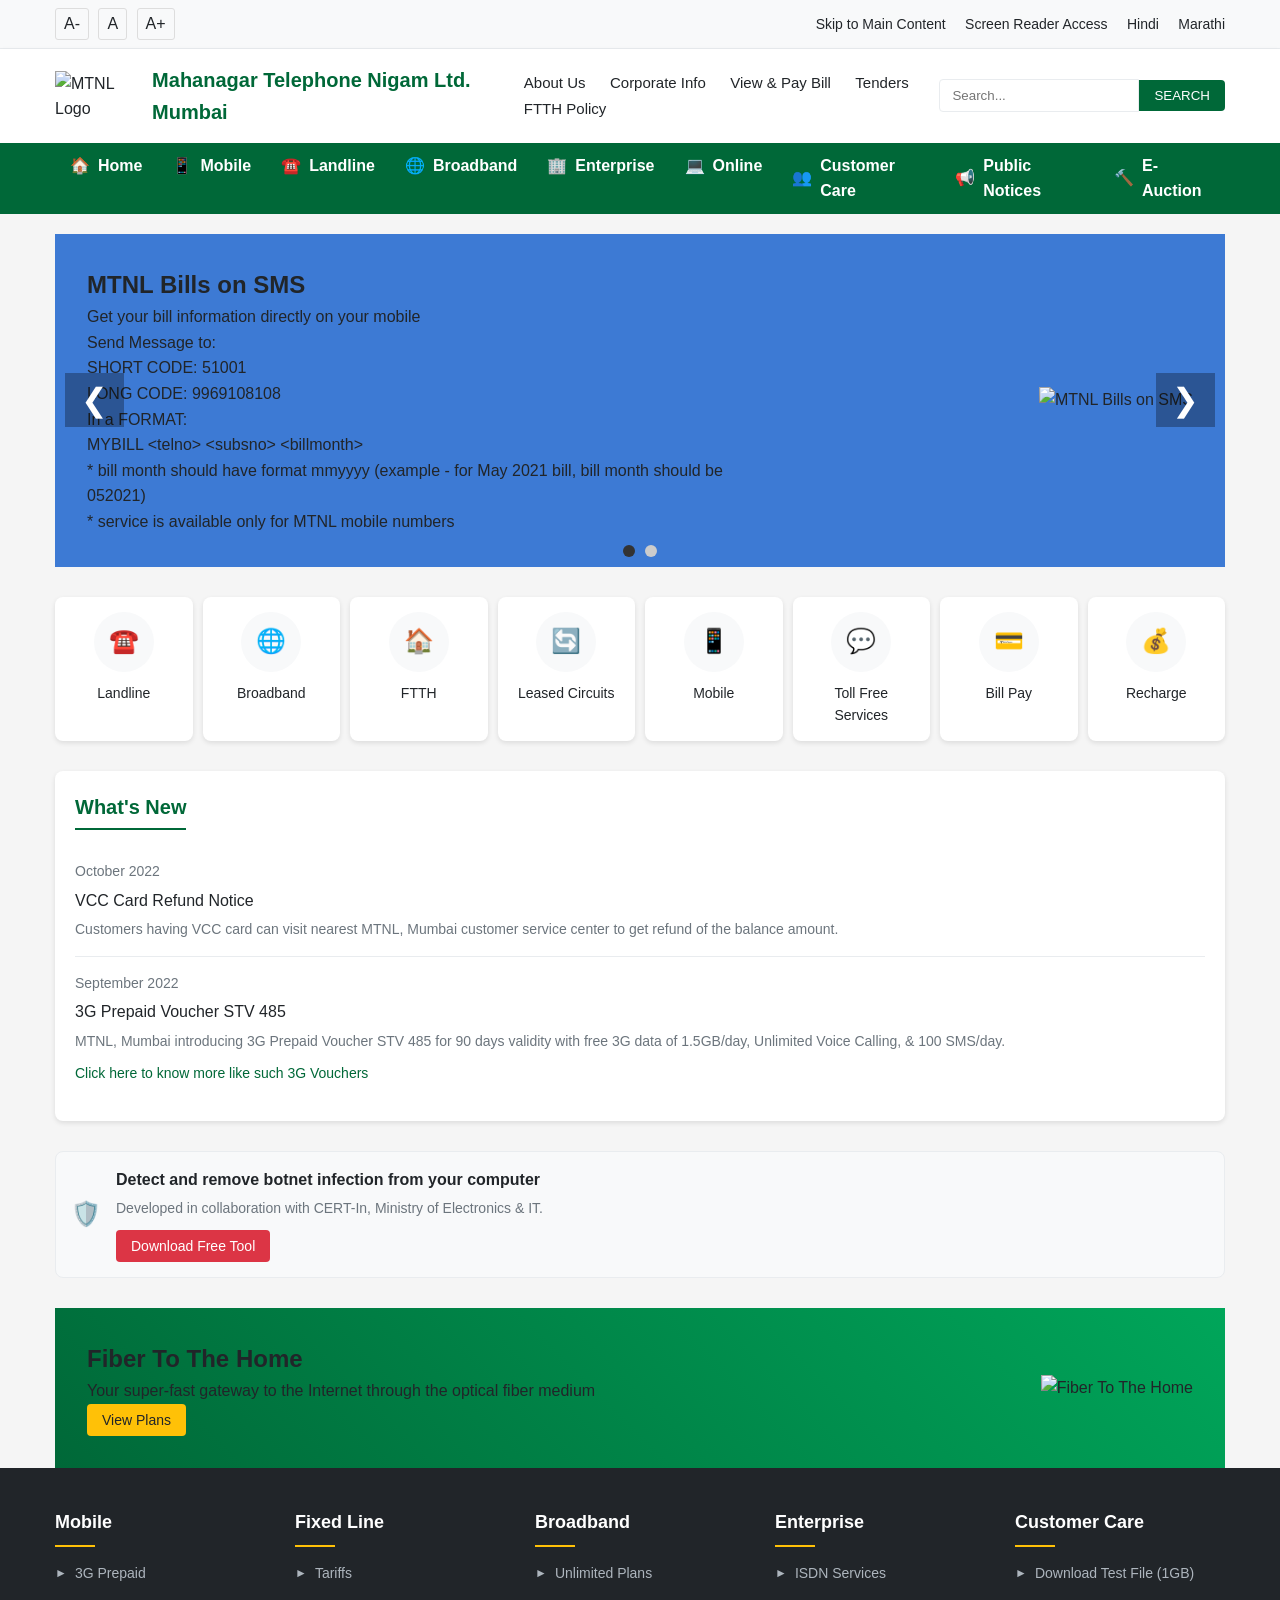
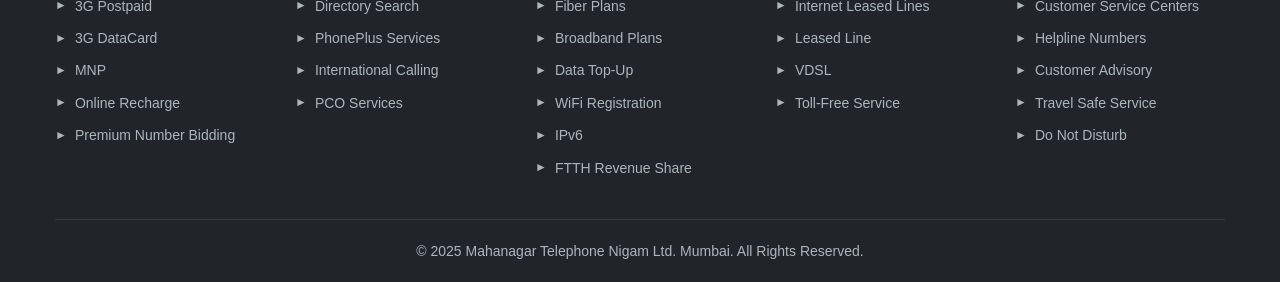
==== index.html @ 034a423b "first commit" ====
<!DOCTYPE html>
<html lang="en">
<head>
    <meta charset="UTF-8">
    <meta name="viewport" content="width=device-width, initial-scale=1.0">
    <title>MTNL - Mahanagar Telephone Nigam Ltd. Mumbai</title>
    <link rel="stylesheet" href="styles.css">
</head>
<body>
    <!-- Accessibility Options -->
    <div class="accessibility-bar">
        <div class="container d-flex justify-between align-center">
            <div class="font-size-controls">
                <a href="#" aria-label="Decrease font size">A-</a>
                <a href="#" aria-label="Default font size">A</a>
                <a href="#" aria-label="Increase font size">A+</a>
            </div>
            <div class="accessibility-options">
                <a href="#main-content">Skip to Main Content</a>
                <a href="#">Screen Reader Access</a>
                <a href="#">Hindi</a>
                <a href="#">Marathi</a>
            </div>
        </div>
    </div>
    
    <!-- Header -->
    <header class="header">
        <div class="container d-flex justify-between align-center">
            <div class="logo">
                <img src="/api/placeholder/50/50" alt="MTNL Logo">
                <h1>Mahanagar Telephone Nigam Ltd. Mumbai</h1>
            </div>
            
            <div class="d-flex align-center">
                <div class="header-links">
                    <a href="#">About Us</a>
                    <a href="#">Corporate Info</a>
                    <a href="#">View & Pay Bill</a>
                    <a href="#">Tenders</a>
                    <a href="#">FTTH Policy</a>
                </div>
                
                <form class="search-form">
                    <input type="text" placeholder="Search...">
                    <button type="submit">SEARCH</button>
                </form>
            </div>
        </div>
    </header>
    
<!-- Navigation -->
<nav class="main-nav">
    <div class="container">
        <ul class="nav-links">
            <!-- Home Link -->
            <li>
                <a href="#">
                    <span class="icon">🏠</span>
                    Home
                </a>
            </li>

            <!-- Mobile Dropdown -->
            <li class="dropdown">
                <a href="mobile.html">
                    <span class="icon">📱</span>
                    Mobile
                </a>
                <div class="dropdown-content">
                    <div class="dropdown-category">
                        <h4>Prepaid</h4>
                        <a href="#">Base Plans</a>
                        <a href="#">Popular Plans</a>
                        <a href="#">3G Data Plans</a>
                        <a href="#">Top-Up</a>
                        <a href="#">Selfcare</a>
                    </div>
                    <div class="dropdown-category">
                        <h4>Postpaid</h4>
                        <a href="#">Base Plans</a>
                        <a href="#">Data Plans</a>
                        <a href="#">Add-On Plans</a>
                    </div>
                    <div class="dropdown-category">
                        <h4>Other Services</h4>
                        <a href="#">GPRS</a>
                        <a href="#">Datacard</a>
                        <a href="#">MNP</a>
                        <a href="#">ISD Charges</a>
                        <a href="#">Beware of Fraudsters</a>
                    </div>
                </div>
            </li>

            <!-- Landline Dropdown -->
            <li class="dropdown">
                <a href="#">
                    <span class="icon">☎️</span>
                    Landline
                </a>
                <div class="dropdown-content">
                    <div class="dropdown-category">
                        <h4>Plans</h4>
                        <a href="#">Landline Plans</a>
                        <a href="#">Tariff</a>
                        <a href="#">Premium Number</a>
                        <a href="#">Special Discounts</a>
                    </div>
                    <div class="dropdown-category">
                        <h4>Services</h4>
                        <a href="#">ISDN</a>
                        <a href="#">PCO</a>
                        <a href="#">Missed Call Alert</a>
                    </div>
                </div>
            </li>

            <!-- Broadband Dropdown -->
            <li class="dropdown">
                <a href="#">
                    <span class="icon">🌐</span>
                    Broadband
                </a>
                <div class="dropdown-content">
                    <div class="dropdown-category">
                        <h4>Plans</h4>
                        <a href="#">Broadband / FTTH</a>
                        <a href="#">High-Speed Fiber</a>
                        <a href="#">Prepaid Broadband</a>
                    </div>
                    <div class="dropdown-category">
                        <h4>Services</h4>
                        <a href="#">Data Top-Up</a>
                        <a href="#">Static IP</a>
                        <a href="#">Cyber Security Alerts</a>
                    </div>
                    <div class="dropdown-category">
                        <h4>Support</h4>
                        <a href="#">FAQ</a>
                        <a href="#">Speed Test</a>
                        <a href="#">How to Book</a>
                    </div>
                </div>
            </li>

            <!-- Enterprise Dropdown -->
            <li class="dropdown">
                <a href="#">
                    <span class="icon">🏢</span>
                    Enterprise
                </a>
                <div class="dropdown-content">
                    <div class="dropdown-category">
                        <h4>Data Solutions</h4>
                        <a href="#">FTTH Revenue Sharing Policy</a>
                        <a href="#">Internet Leased Line</a>
                        <a href="#">Leased Circuits</a>
                        <a href="#">SIP Trunking Services</a>
                        <a href="#">ISDN (PRI / BRI) Services</a>
                        <a href="#">Data Center Services</a>
                        <a href="#">MSITS Data Center, Chennai</a>
                    </div>
                    <div class="dropdown-category">
                        <h4>Voice Solutions</h4>
                        <a href="#">Virtual Private Network</a>
                        <a href="#">Tele Voting</a>
                        <a href="#">Toll-Free Service</a>
                        <a href="#">Universal Access Number (UAN)</a>
                        <a href="#">Premium Rate Service</a>
                        <a href="#">Account Calling Card</a>
                        <a href="#">Walk-in for Empanelment</a>
                    </div>
                </div>
            </li>

            <!-- Online Dropdown -->
            <li class="dropdown">
                <a href="#">
                    <span class="icon">💻</span>
                    Online
                </a>
                <div class="dropdown-content">
                    <div class="dropdown-category">
                        <h4>Services</h4>
                        <a href="#">Bill Payment</a>
                        <a href="#">Group Bill Payment</a>
                        <a href="#">eNACH Registration</a>
                        <a href="#">Mobile Recharge</a>
                        <a href="#">Landline e-bills</a>
                        <a href="#">SMS Portal</a>
                    </div>
                    <div class="dropdown-category">
                        <h4>Booking</h4>
                        <a href="#">Landline</a>
                        <a href="#">Broadband</a>
                        <a href="#">Toll-Free</a>
                        <a href="#">Leased Line</a>
                        <a href="#">Landline Premium Number</a>
                    </div>
                    <div class="dropdown-category">
                        <h4>Downloads</h4>
                        <a href="#">Forms</a>
                        <a href="#">DSA Registration</a>
                    </div>
                </div>
            </li>

            <!-- Customer Care Dropdown -->
            <li class="dropdown">
                <a href="#">
                    <span class="icon">👥</span>
                    Customer Care
                </a>
                <div class="dropdown-content">
                    <div class="dropdown-category">
                        <h4>Support</h4>
                        <a href="#">Book Complaint</a>
                        <a href="#">Customer Care Center</a>
                        <a href="#">Contact Us</a>
                        <a href="#">Download Forms</a>
                    </div>
                    <div class="dropdown-category">
                        <h4>Coverage</h4>
                        <a href="#">2G Coverage Map</a>
                        <a href="#">3G Coverage Map</a>
                    </div>
                </div>
            </li>

            <!-- Public Notices Link -->
            <li>
                <a href="#">
                    <span class="icon">📢</span>
                    Public Notices
                </a>
            </li>

            <!-- E-Auction Link -->
            <li>
                <a href="#">
                    <span class="icon">🔨</span>
                    E-Auction
                </a>
            </li>
        </ul>
    </div>
</nav>



    
    <main id="main-content">
        <div class="container">
            <!-- Banner -->
            <!-- Banner -->
<div class="banner">
    <div class="banner-slider">
        <!-- Slide 1 -->
        <div class="banner-slide">
            <div class="banner-content">
                <div class="banner-text">
                    <h2>MTNL Bills on SMS</h2>
                    <p>Get your bill information directly on your mobile</p>
                    <div class="format">
                        <p>Send Message to:</p>
                        <p>SHORT CODE: 51001</p>
                        <p>LONG CODE: 9969108108</p>
                        <p>In a FORMAT:</p>
                        <p>MYBILL &lt;telno&gt; &lt;subsno&gt; &lt;billmonth&gt;</p>
                    </div>
                    <p>* bill month should have format mmyyyy (example - for May 2021 bill, bill month should be 052021)</p>
                    <p>* service is available only for MTNL mobile numbers</p>
                </div>
                <div class="banner-image">
                    <img src="/api/placeholder/300/200" alt="MTNL Bills on SMS">
                </div>
            </div>
        </div>

        <!-- Slide 2 (NEW) -->
        <div class="banner-slide">
            <div class="banner-content">
                <div class="banner-text">
                    <h2>Superfast FTTH Internet</h2>
                    <p>Enjoy blazing fast internet with MTNL's Fiber to the Home service</p>
                    <p>Plans starting from just ₹399/month</p>
                    <p>Experience speeds up to 300 Mbps</p>
                    <a href="#" class="btn">Check Plans</a>
                </div>
                <div class="banner-image">
                    <img src="/api/placeholder/300/200" alt="MTNL FTTH Ad">
                </div>
            </div>
        </div>
    </div>

    <!-- Navigation Arrows -->
    <button class="banner-arrow banner-prev">❮</button>
    <button class="banner-arrow banner-next">❯</button>

    <!-- Banner Dots -->
    <div class="banner-controls">
        <button class="active"></button>
        <button></button>
    </div>
</div>

            <!-- Service Icons -->
            <section class="service-icons">
                <div class="service-grid">
                    <div class="service-item">
                        <div class="service-icon">☎️</div>
                        <div class="service-name">Landline</div>
                    </div>
                    <div class="service-item">
                        <div class="service-icon">🌐</div>
                        <div class="service-name">Broadband</div>
                    </div>
                    <div class="service-item">
                        <div class="service-icon">🏠</div>
                        <div class="service-name">FTTH</div>
                    </div>
                    <div class="service-item">
                        <div class="service-icon">🔄</div>
                        <div class="service-name">Leased Circuits</div>
                    </div>
                    <div class="service-item">
                        <div class="service-icon">📱</div>
                        <div class="service-name">Mobile</div>
                    </div>
                    <div class="service-item">
                        <div class="service-icon">💬</div>
                        <div class="service-name">Toll Free Services</div>
                    </div>
                    <div class="service-item">
                        <div class="service-icon">💳</div>
                        <div class="service-name">Bill Pay</div>
                    </div>
                    <div class="service-item">
                        <div class="service-icon">💰</div>
                        <div class="service-name">Recharge</div>
                    </div>
                </div>
            </section>
            
            <!-- News & Updates -->
            <section class="news-section">
                <div class="section-header">
                    <h2>What's New</h2>
                </div>
                
                <div class="news-item">
                    <div class="news-date">October 2022</div>
                    <div class="news-title">VCC Card Refund Notice</div>
                    <div class="news-desc">Customers having VCC card can visit nearest MTNL, Mumbai customer service center to get refund of the balance amount.</div>
                </div>
                
                <div class="news-item">
                    <div class="news-date">September 2022</div>
                    <div class="news-title">3G Prepaid Voucher STV 485</div>
                    <div class="news-desc">MTNL, Mumbai introducing 3G Prepaid Voucher STV 485 for 90 days validity with free 3G data of 1.5GB/day, Unlimited Voice Calling, & 100 SMS/day.</div>
                    <a href="#" class="news-link">Click here to know more like such 3G Vouchers</a>
                </div>
            </section>
            
            <!-- Security Notice -->
            <div class="security-notice">
                <div class="security-icon">🛡️</div>
                <div class="security-content">
                    <h3>Detect and remove botnet infection from your computer</h3>
                    <p>Developed in collaboration with CERT-In, Ministry of Electronics & IT.</p>
                    <a href="#" class="security-download">Download Free Tool</a>
                </div>
            </div>
            
            <!-- Fiber To Home Ad -->
            <div class="banner">
                <div class="banner-slide" style="background: linear-gradient(45deg, #006838, #00a65a);">
                    <div class="banner-content">
                        <div class="banner-text">
                            <h2>Fiber To The Home</h2>
                            <p>Your super-fast gateway to the Internet through the optical fiber medium</p>
                            <a href="#" class="security-download" style="background-color: var(--accent); color: var(--dark);">View Plans</a>
                        </div>
                        <div class="banner-image">
                            <img src="/api/placeholder/400/200" alt="Fiber To The Home">
                        </div>
                    </div>
                </div>
            </div>
        </div>
    </main>
    
    <!-- Footer -->
    <footer class="footer">
        <div class="container">
            <div class="footer-grid">
                <div class="footer-section">
                    <h3>Mobile</h3>
                    <ul class="footer-links">
                        <li><a href="#"><span class="icon">►</span>3G Prepaid</a></li>
                        <li><a href="#"><span class="icon">►</span>3G Postpaid</a></li>
                        <li><a href="#"><span class="icon">►</span>3G DataCard</a></li>
                        <li><a href="#"><span class="icon">►</span>MNP</a></li>
                        <li><a href="#"><span class="icon">►</span>Online Recharge</a></li>
                        <li><a href="#"><span class="icon">►</span>Premium Number Bidding</a></li>
                    </ul>
                </div>
                
                <div class="footer-section">
                    <h3>Fixed Line</h3>
                    <ul class="footer-links">
                        <li><a href="#"><span class="icon">►</span>Tariffs</a></li>
                        <li><a href="#"><span class="icon">►</span>Directory Search</a></li>
                        <li><a href="#"><span class="icon">►</span>PhonePlus Services</a></li>
                        <li><a href="#"><span class="icon">►</span>International Calling</a></li>
                        <li><a href="#"><span class="icon">►</span>PCO Services</a></li>
                    </ul>
                </div>
                
                <div class="footer-section">
                    <h3>Broadband</h3>
                    <ul class="footer-links">
                        <li><a href="#"><span class="icon">►</span>Unlimited Plans</a></li>
                        <li><a href="#"><span class="icon">►</span>Fiber Plans</a></li>
                        <li><a href="#"><span class="icon">►</span>Broadband Plans</a></li>
                        <li><a href="#"><span class="icon">►</span>Data Top-Up</a></li>
                        <li><a href="#"><span class="icon">►</span>WiFi Registration</a></li>
                        <li><a href="#"><span class="icon">►</span>IPv6</a></li>
                        <li><a href="#"><span class="icon">►</span>FTTH Revenue Share</a></li>
                    </ul>
                </div>
                
                <div class="footer-section">
                    <h3>Enterprise</h3>
                    <ul class="footer-links">
                        <li><a href="#"><span class="icon">►</span>ISDN Services</a></li>
                        <li><a href="#"><span class="icon">►</span>Internet Leased Lines</a></li>
                        <li><a href="#"><span class="icon">►</span>Leased Line</a></li>
                        <li><a href="#"><span class="icon">►</span>VDSL</a></li>
                        <li><a href="#"><span class="icon">►</span>Toll-Free Service</a></li>
                    </ul>
                </div>
                
                <div class="footer-section">
                    <h3>Customer Care</h3>
                    <ul class="footer-links">
                        <li><a href="#"><span class="icon">►</span>Download Test File (1GB)</a></li>
                        <li><a href="#"><span class="icon">►</span>Customer Service Centers</a></li>
                        <li><a href="#"><span class="icon">►</span>Helpline Numbers</a></li>
                        <li><a href="#"><span class="icon">►</span>Customer Advisory</a></li>
                        <li><a href="#"><span class="icon">►</span>Travel Safe Service</a></li>
                        <li><a href="#"><span class="icon">►</span>Do Not Disturb</a></li>
                    </ul>
                </div>
            </div>
            
            <div class="copyright">
                © 2025 Mahanagar Telephone Nigam Ltd. Mumbai. All Rights Reserved.
            </div>
        </div>
    </footer>
    
    <script src="script.js"></script>
</body>
</html>
---- styles.css ----
:root {
    --primary: #006838;
    --secondary: #00875a;
    --accent: #ffc107;
    --light: #f8f9fa;
    --dark: #212529;
    --gray: #6c757d;
    --light-gray: #e9ecef;
}

* {
    margin: 0;
    padding: 0;
    box-sizing: border-box;
    font-family: 'Segoe UI', Tahoma, Geneva, Verdana, sans-serif;
}

body {
    background-color: #f5f5f5;
    color: var(--dark);
    line-height: 1.6;
}

/* Accessibility Options */
.accessibility-bar {
    background-color: var(--light);
    padding: 8px 0;
    border-bottom: 1px solid var(--light-gray);
}

.container {
    max-width: 1200px;
    margin: 0 auto;
    padding: 0 15px;
}

.d-flex {
    display: flex;
}

.justify-between {
    justify-content: space-between;
}

.align-center {
    align-items: center;
}

.font-size-controls a {
    display: inline-block;
    margin-right: 5px;
    padding: 2px 8px;
    border: 1px solid #ddd;
    color: var(--dark);
    text-decoration: none;
    border-radius: 3px;
}

.font-size-controls a:hover {
    background-color: var(--light-gray);
}

.accessibility-options a {
    color: var(--dark);
    margin-left: 15px;
    text-decoration: none;
    font-size: 14px;
}

/* Header */
.header {
    background-color: white;
    box-shadow: 0 2px 5px rgba(0,0,0,0.1);
    padding: 15px 0;
}

.logo {
    display: flex;
    align-items: center;
}

.logo img {
    height: 50px;
    margin-right: 10px;
}

.logo h1 {
    font-size: 20px;
    font-weight: 600;
    color: var(--primary);
    margin: 0;
}

.header-links a {
    color: var(--dark);
    text-decoration: none;
    margin-left: 20px;
    font-size: 15px;
    transition: color 0.3s;
}

.header-links a:hover {
    color: var(--primary);
}

/* Search */
.search-form {
    display: flex;
    align-items: center;
    margin-left: 20px;
}

.search-form input {
    padding: 8px 12px;
    border: 1px solid var(--light-gray);
    border-radius: 4px 0 0 4px;
    outline: none;
    width: 200px;
}

.search-form button {
    background: var(--primary);
    color: white;
    border: none;
    padding: 8px 15px;
    border-radius: 0 4px 4px 0;
    cursor: pointer;
    transition: background 0.3s;
}

.search-form button:hover {
    background: var(--secondary);
}

/* Navigation */
.main-nav {
    background-color: var(--primary);
}

.nav-links {
    display: flex;
    list-style-type: none;
}

.nav-links li {
    position: relative;
}

.nav-links a {
    display: flex;
    align-items: center;
    color: white;
    text-decoration: none;
    padding: 15px 20px;
    transition: background 0.3s;
}

.nav-links a:hover {
    background-color: var(--secondary);
}

.nav-links .icon {
    margin-right: 8px;
}

/* Basic dropdown styles */
.nav-links li {
    position: relative;
    display: inline-block;
}

.dropdown-content {
    display: none;
    position: absolute;
    top: 100%;
    left: 0;
    right: 0;
    background-color: #fff;
    border: 1px solid #ddd;
    padding: 10px;
    max-height: 300px;  /* Adjust to fit the screen */
    overflow-y: auto;
    box-shadow: 0 4px 6px rgba(0, 0, 0, 0.1);
    z-index: 1000;
    width: 250px;  /* Adjust the width of the dropdown */
}

.dropdown:hover .dropdown-content {
    display: block;
}

.dropdown-category {
    margin-bottom: 10px;
}

.dropdown-category h4 {
    font-size: 14px;
    font-weight: bold;
    margin-bottom: 5px;
    color: #333;
}

.dropdown-category a {
    display: block;
    color: #555;
    text-decoration: none;
    padding: 6px 0;
    font-size: 14px;
}

.dropdown-category a:hover {
    background-color: #f0f0f0;
    color: #000;
}

.dropdown-category a:focus {
    outline: none;
}

/* Hover effect for main dropdown link */
.nav-links li:hover > a {
    color: #007BFF;  /* Add color change on hover */
}

.nav-links li > a {
    padding: 10px 15px;
    font-weight: bold;
    display: flex;
    align-items: center;
    justify-content: center;
}

.icon {
    margin-right: 8px;
}


/* Banner */
/* Banner Styles */
.banner {
    position: relative;
    overflow: hidden;
    background: #3d7ad4;
    margin-top: 20px;
}

.banner-slider {
    display: flex;
    transition: transform 0.5s ease-in-out;
    width: 200%;
}

.banner-slide {
    width: 100%;
    display: flex;
    justify-content: space-between;
    padding: 2rem;
    box-sizing: border-box;
}

.banner-content {
    display: flex;
    justify-content: space-between;
    align-items: center;
    width: 100%;
}

.banner-text {
    max-width: 60%;
}

.banner-image img {
    width: 300px;
    height: auto;
    object-fit: cover;
}

.banner-arrow {
    position: absolute;
    top: 50%;
    transform: translateY(-50%);
    background: rgba(0,0,0,0.3);
    color: #fff;
    font-size: 2rem;
    border: none;
    cursor: pointer;
    z-index: 10;
    padding: 0.5rem 1rem;
}

.banner-prev {
    left: 10px;
}

.banner-next {
    right: 10px;
}

.banner-controls {
    position: absolute;
    bottom: 10px;
    left: 50%;
    transform: translateX(-50%);
    display: flex;
    gap: 10px;
}

.banner-controls button {
    width: 12px;
    height: 12px;
    border-radius: 50%;
    border: none;
    background-color: #ccc;
    cursor: pointer;
}

.banner-controls button.active {
    background-color: #333;
}

/* Service Icons */
.service-icons {
    margin: 30px 0;
}

.service-grid {
    display: grid;
    grid-template-columns: repeat(auto-fit, minmax(110px, 1fr));
    gap: 10px;
}

.service-item {
    text-align: center;
    background-color: white;
    border-radius: 8px;
    padding: 15px;
    box-shadow: 0 2px 5px rgba(0,0,0,0.1);
    transition: transform 0.3s, box-shadow 0.3s;
}

.service-item:hover {
    transform: translateY(-5px);
    box-shadow: 0 5px 15px rgba(0,0,0,0.1);
}

.service-icon {
    background-color: var(--light);
    width: 60px;
    height: 60px;
    border-radius: 50%;
    display: flex;
    align-items: center;
    justify-content: center;
    margin: 0 auto 10px;
    color: var(--primary);
    font-size: 24px;
}

.service-name {
    font-size: 14px;
    font-weight: 500;
}

/* News Section */
.news-section {
    background-color: white;
    padding: 20px;
    border-radius: 8px;
    box-shadow: 0 2px 5px rgba(0,0,0,0.1);
    margin-bottom: 30px;
}

.section-header {
    display: flex;
    align-items: center;
    margin-bottom: 15px;
}

.section-header h2 {
    font-size: 20px;
    font-weight: 600;
    color: var(--primary);
    margin: 0;
    padding-bottom: 5px;
    border-bottom: 2px solid var(--primary);
}

.news-item {
    padding: 15px 0;
    border-bottom: 1px solid var(--light-gray);
}

.news-item:last-child {
    border-bottom: none;
}

.news-date {
    font-size: 14px;
    color: var(--gray);
    margin-bottom: 5px;
}

.news-title {
    font-size: 16px;
    font-weight: 500;
    margin-bottom: 5px;
}

.news-desc {
    font-size: 14px;
    color: var(--gray);
}

.news-link {
    display: inline-block;
    margin-top: 10px;
    color: var(--primary);
    text-decoration: none;
    font-size: 14px;
    font-weight: 500;
}

.news-link:hover {
    text-decoration: underline;
}

/* Security Notice */
.security-notice {
    background-color: #f8f9fa;
    border: 1px solid #e9ecef;
    border-radius: 8px;
    padding: 15px;
    margin-bottom: 30px;
    display: flex;
    align-items: center;
}

.security-icon {
    font-size: 24px;
    color: #dc3545;
    margin-right: 15px;
}

.security-content h3 {
    font-size: 16px;
    margin-bottom: 5px;
}

.security-content p {
    font-size: 14px;
    color: var(--gray);
    margin-bottom: 10px;
}

.security-download {
    display: inline-block;
    background-color: #dc3545;
    color: white;
    text-decoration: none;
    padding: 5px 15px;
    border-radius: 4px;
    font-size: 14px;
    transition: background 0.3s;
}

.security-download:hover {
    background-color: #c82333;
}

/* Footer */
.footer {
    background-color: var(--dark);
    color: white;
    padding: 40px 0 20px;
}

.footer-grid {
    display: grid;
    grid-template-columns: repeat(auto-fit, minmax(200px, 1fr));
    gap: 30px;
    margin-bottom: 30px;
}

.footer-section h3 {
    font-size: 18px;
    font-weight: 600;
    margin-bottom: 15px;
    position: relative;
    padding-bottom: 10px;
}

.footer-section h3::after {
    content: '';
    position: absolute;
    bottom: 0;
    left: 0;
    width: 40px;
    height: 2px;
    background-color: var(--accent);
}

.footer-links {
    list-style-type: none;
}

.footer-links li {
    margin-bottom: 10px;
}

.footer-links a {
    color: #adb5bd;
    text-decoration: none;
    font-size: 14px;
    transition: color 0.3s;
    display: flex;
    align-items: center;
}

.footer-links a:hover {
    color: white;
}

.footer-links .icon {
    margin-right: 8px;
    font-size: 12px;
}

.copyright {
    text-align: center;
    padding-top: 20px;
    border-top: 1px solid rgba(255,255,255,0.1);
    font-size: 14px;
    color: #adb5bd;
}
.mt-4 {
    margin-top: 2rem;
}

.text-primary {
    color: var(--primary);
}

.text-muted {
    color: var(--gray);
}

.card-grid {
    display: grid;
    gap: 20px;
    grid-template-columns: repeat(auto-fit, minmax(250px, 1fr));
    margin: 30px 0;
}

.info-card {
    background: white;
    padding: 20px;
    border-radius: 8px;
    box-shadow: 0 2px 10px rgba(0,0,0,0.1);
    transition: transform 0.3s;
}

.info-card:hover {
    transform: translateY(-5px);
}

.table-section {
    margin-top: 30px;
}

.responsive-table {
    overflow-x: auto;
}

table {
    width: 100%;
    border-collapse: collapse;
    background: white;
    border-radius: 8px;
    box-shadow: 0 2px 8px rgba(0,0,0,0.05);
}

thead {
    background-color: var(--primary);
    color: white;
}

th, td {
    padding: 12px 15px;
    text-align: left;
    border-bottom: 1px solid #ddd;
}

.btn {
    display: inline-block;
    background: var(--primary);
    color: white;
    padding: 10px 20px;
    text-decoration: none;
    border-radius: 4px;
    transition: background 0.3s;
}

.btn:hover {
    background: var(--secondary);
}


/* Responsive */
@media (max-width: 768px) {
    .header .container {
        flex-direction: column;
    }
    
    .logo {
        margin-bottom: 15px;
    }
    
    .header-links {
        margin-top: 15px;
    }
    
    .banner-text h2 {
        font-size: 22px;
    }
    
    .banner-content {
        flex-direction: column;
    }
    
    .banner-text, .banner-image {
        flex: initial;
    }
    
    .banner-image {
        margin-top: 20px;
    }
    
    .service-grid {
        grid-template-columns: repeat(3, 1fr);
    }
}

@media (max-width: 576px) {
    .service-grid {
        grid-template-columns: repeat(2, 1fr);
    }
}
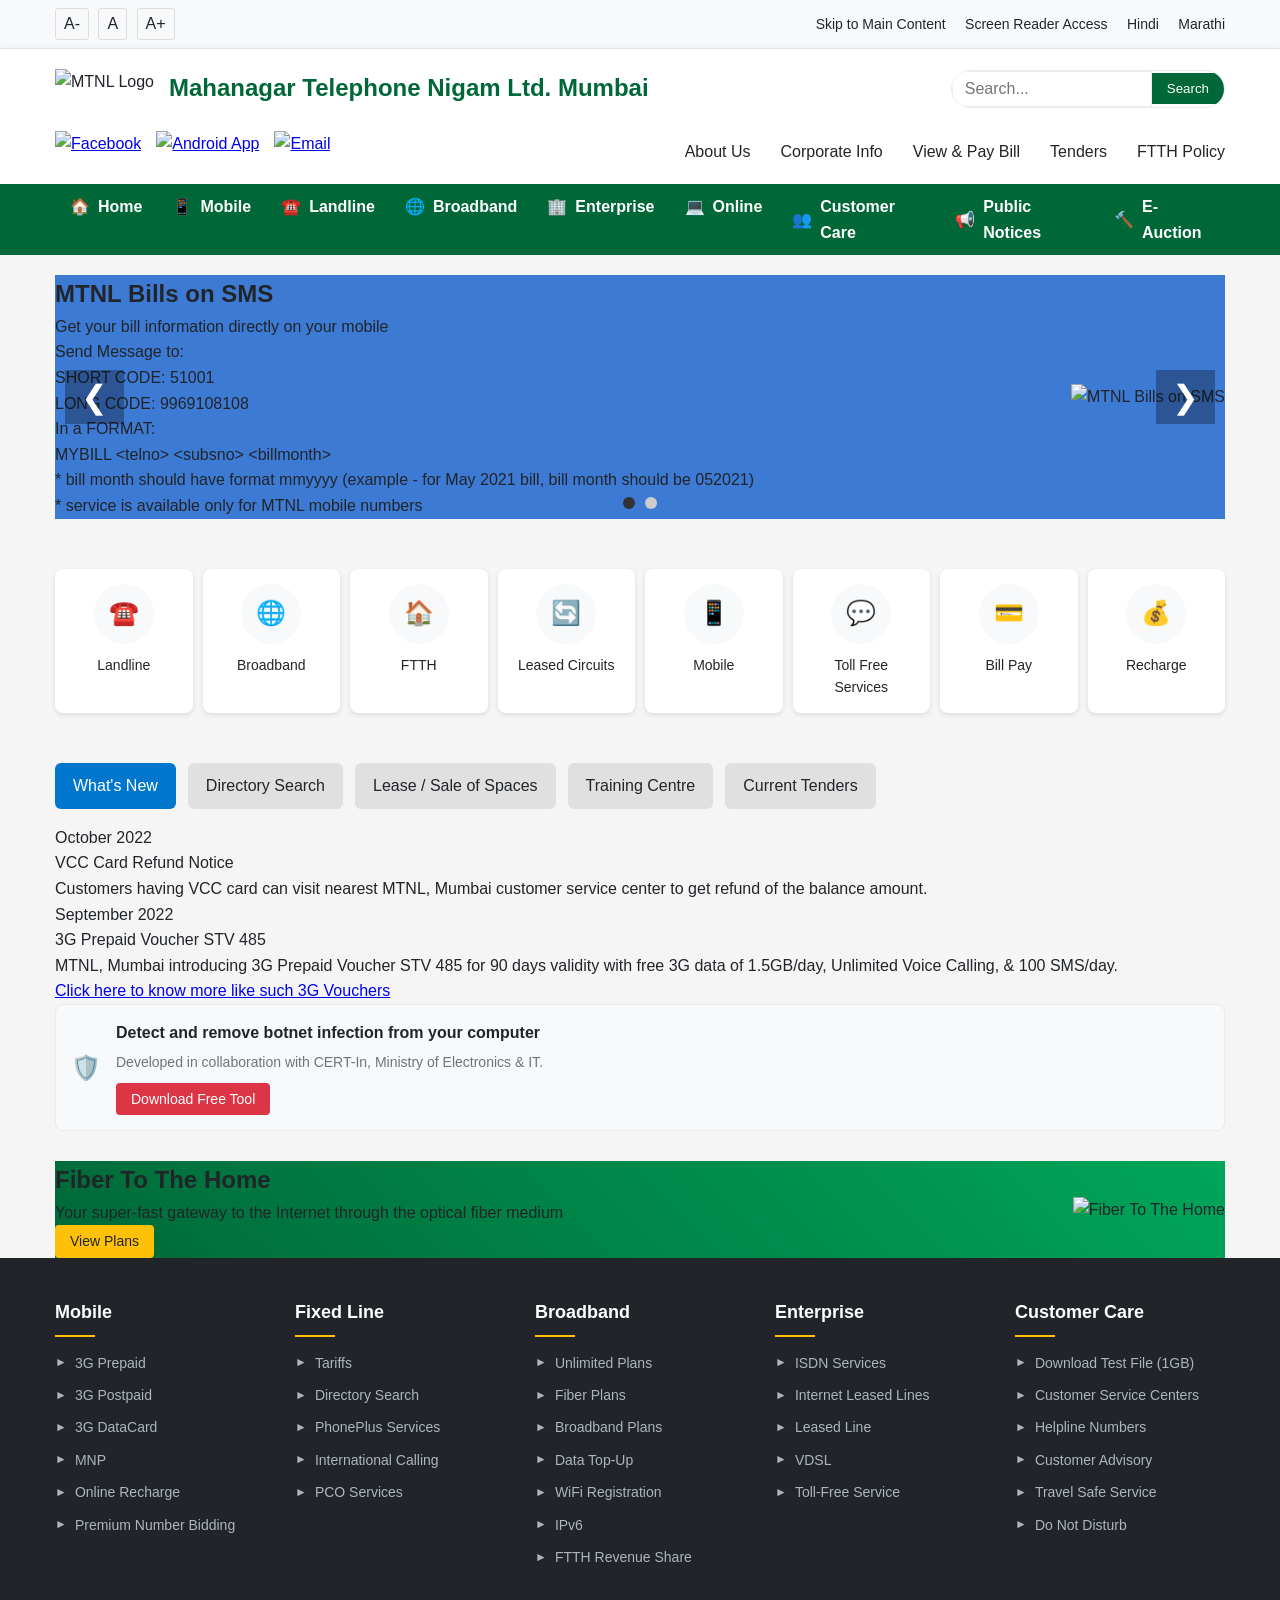
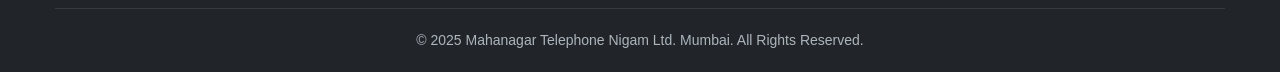
==== commit f6814285: "Your message" ====
--- a/index.html
+++ b/index.html
@@ -5,6 +5,7 @@
     <meta name="viewport" content="width=device-width, initial-scale=1.0">
     <title>MTNL - Mahanagar Telephone Nigam Ltd. Mumbai</title>
     <link rel="stylesheet" href="styles.css">
+    <link rel="stylesheet" href="https://cdnjs.cloudflare.com/ajax/libs/font-awesome/5.15.3/css/all.min.css">
 </head>
 <body>
     <!-- Accessibility Options -->
@@ -24,30 +25,52 @@
         </div>
     </div>
     
-    <!-- Header -->
-    <header class="header">
-        <div class="container d-flex justify-between align-center">
-            <div class="logo">
+<!-- Header -->
+<header class="header">
+    <div class="container">
+        <!-- Top section with logo, search bar, and social icons -->
+        <div class="d-flex justify-between align-center header-top">
+            <div class="logo d-flex align-center">
                 <img src="/api/placeholder/50/50" alt="MTNL Logo">
                 <h1>Mahanagar Telephone Nigam Ltd. Mumbai</h1>
             </div>
-            
-            <div class="d-flex align-center">
-                <div class="header-links">
-                    <a href="#">About Us</a>
-                    <a href="#">Corporate Info</a>
-                    <a href="#">View & Pay Bill</a>
-                    <a href="#">Tenders</a>
-                    <a href="#">FTTH Policy</a>
-                </div>
-                
-                <form class="search-form">
-                    <input type="text" placeholder="Search...">
-                    <button type="submit">SEARCH</button>
-                </form>
-            </div>
-        </div>
-    </header>
+
+            <!-- Search bar -->
+            <form class="search-form">
+                <input type="text" placeholder="Search...">
+                <button type="submit">Search</button>
+            </form>
+        </div>
+
+        <!-- Bottom section with social icons (left) and navigation links (right) -->
+        <div class="d-flex justify-between align-center header-bottom">
+            <!-- Social Icons Section -->
+            <div class="social-icons d-flex">
+                <a href="#" class="social-icon" aria-label="Facebook">
+                    <img src="facebook-icon.png" alt="Facebook">
+                </a>
+                <a href="#" class="social-icon" aria-label="Android App">
+                    <img src="android-icon.png" alt="Android App">
+                </a>
+                <a href="mailto:support@example.com" class="social-icon" aria-label="Email">
+                    <img src="email-icon.png" alt="Email">
+                </a>
+            </div>
+
+            <!-- Navigation Links Section -->
+            <div class="header-links d-flex">
+                <a href="#">About Us</a>
+                <a href="#">Corporate Info</a>
+                <a href="#">View & Pay Bill</a>
+                <a href="#">Tenders</a>
+                <a href="#">FTTH Policy</a>
+            </div>
+        </div>
+    </div>
+</header>
+
+
+
     
 <!-- Navigation -->
 <nav class="main-nav">
@@ -250,9 +273,9 @@
 
 
     
-    <main id="main-content">
-        <div class="container">
-            <!-- Banner -->
+<main id="main-content">
+    <div class="container">
+
             <!-- Banner -->
 <div class="banner">
     <div class="banner-slider">
@@ -344,26 +367,48 @@
                 </div>
             </section>
             
-            <!-- News & Updates -->
             <section class="news-section">
-                <div class="section-header">
-                    <h2>What's New</h2>
-                </div>
-                
-                <div class="news-item">
-                    <div class="news-date">October 2022</div>
-                    <div class="news-title">VCC Card Refund Notice</div>
-                    <div class="news-desc">Customers having VCC card can visit nearest MTNL, Mumbai customer service center to get refund of the balance amount.</div>
-                </div>
-                
-                <div class="news-item">
-                    <div class="news-date">September 2022</div>
-                    <div class="news-title">3G Prepaid Voucher STV 485</div>
-                    <div class="news-desc">MTNL, Mumbai introducing 3G Prepaid Voucher STV 485 for 90 days validity with free 3G data of 1.5GB/day, Unlimited Voice Calling, & 100 SMS/day.</div>
-                    <a href="#" class="news-link">Click here to know more like such 3G Vouchers</a>
+                <!-- Tab Headings -->
+                <div class="news-tabs">
+                    <h2 class="news-tab active" data-tab="whatsnew">What's New</h2>
+                    <h2 class="news-tab" data-tab="directory">Directory Search</h2>
+                    <h2 class="news-tab" data-tab="lease">Lease / Sale of Spaces</h2>
+                    <h2 class="news-tab" data-tab="training">Training Centre</h2>
+                    <h2 class="news-tab" data-tab="tenders">Current Tenders</h2>
+                </div>
+            
+                <!-- Tab Contents -->
+                <div class="news-content" id="whatsnew">
+                    <div class="news-item">
+                        <div class="news-date">October 2022</div>
+                        <div class="news-title">VCC Card Refund Notice</div>
+                        <div class="news-desc">Customers having VCC card can visit nearest MTNL, Mumbai customer service center to get refund of the balance amount.</div>
+                    </div>
+                    <div class="news-item">
+                        <div class="news-date">September 2022</div>
+                        <div class="news-title">3G Prepaid Voucher STV 485</div>
+                        <div class="news-desc">MTNL, Mumbai introducing 3G Prepaid Voucher STV 485 for 90 days validity with free 3G data of 1.5GB/day, Unlimited Voice Calling, & 100 SMS/day.</div>
+                        <a href="#" class="news-link">Click here to know more like such 3G Vouchers</a>
+                    </div>
+                </div>
+            
+                <div class="news-content" id="directory" style="display: none;">
+                    <p>Directory content goes here.</p>
+                </div>
+                <div class="news-content" id="lease" style="display: none;">
+                    <p>Lease / Sale of Spaces content goes here.</p>
+                </div>
+                <div class="news-content" id="training" style="display: none;">
+                    <p>Training Centre content goes here.</p>
+                </div>
+                <div class="news-content" id="tenders" style="display: none;">
+                    <p>Current Tenders content goes here.</p>
                 </div>
             </section>
             
+                     
+            
+
             <!-- Security Notice -->
             <div class="security-notice">
                 <div class="security-icon">🛡️</div>
--- a/styles.css
+++ b/styles.css
@@ -69,33 +69,126 @@
 
 /* Header */
 .header {
-    background-color: white;
-    box-shadow: 0 2px 5px rgba(0,0,0,0.1);
-    padding: 15px 0;
-}
-
+    background-color: #fff;
+    padding: 20px 0;
+    box-shadow: 0 2px 10px rgba(0, 0, 0, 0.1);
+}
+
+/* Container for the header */
+.container {
+    max-width: 1200px;
+    margin: 0 auto;
+    padding: 0 15px;
+}
+
+/* Top section with logo and search bar */
+.header-top {
+    display: flex;
+    justify-content: space-between;
+    align-items: center;
+}
+
+/* Logo */
 .logo {
     display: flex;
     align-items: center;
 }
 
 .logo img {
-    height: 50px;
-    margin-right: 10px;
+    height: 40px;
+    margin-right: 15px;
 }
 
 .logo h1 {
-    font-size: 20px;
+    font-size: 1.5rem;
     font-weight: 600;
     color: var(--primary);
-    margin: 0;
+    white-space: nowrap;
+}
+
+/* Search bar styling */
+.search-form {
+    display: flex;
+    align-items: center;
+    border: 1px solid var(--light-gray);
+    border-radius: 25px;
+    overflow: hidden;
+}
+
+.search-form input {
+    padding: 10px 15px;
+    border: none;
+    outline: none;
+    font-size: 1rem;
+    border-radius: 25px 0 0 25px;
+    width: 250px;
+}
+
+.search-form button {
+    background-color: var(--primary);
+    color: white;
+    padding: 10px 15px;
+    border: none;
+    border-radius: 0 25px 25px 0;
+    cursor: pointer;
+    transition: background-color 0.3s;
+}
+
+.search-form button:hover {
+    background-color: var(--secondary);
+}
+
+/* Bottom section with social icons (left) and nav links (right) */
+.header-bottom {
+    display: flex;
+    justify-content: space-between;
+    align-items: center;
+    margin-top: 15px;
+}
+
+/* Social icons section */
+.social-icons {
+    display: flex;
+    gap: 15px;
+}
+
+.social-icon img {
+    width: 24px;
+    height: 24px;
+}
+
+/* Navigation links */
+.header-links {
+    display: flex;
+    justify-content: flex-end;
+    gap: 30px;
 }
 
 .header-links a {
+    text-decoration: none;
     color: var(--dark);
-    text-decoration: none;
-    margin-left: 20px;
-    font-size: 15px;
+    font-size: 1rem;
+    font-weight: 500;
+    transition: color 0.3s;
+}
+
+.header-links a:hover {
+    color: var(--primary);
+}
+
+/* Navigation links */
+.header-links {
+    display: flex;
+    justify-content: center;
+    gap: 30px;
+    margin-top: 15px;
+}
+
+.header-links a {
+    text-decoration: none;
+    color: var(--dark);
+    font-size: 1rem;
+    font-weight: 500;
     transition: color 0.3s;
 }
 
@@ -252,10 +345,6 @@
 
 .banner-slide {
     width: 100%;
-    display: flex;
-    justify-content: space-between;
-    padding: 2rem;
-    box-sizing: border-box;
 }
 
 .banner-content {
@@ -320,7 +409,7 @@
 
 /* Service Icons */
 .service-icons {
-    margin: 30px 0;
+    margin: 50px 0;
 }
 
 .service-grid {
@@ -352,7 +441,7 @@
     align-items: center;
     justify-content: center;
     margin: 0 auto 10px;
-    color: var(--primary);
+    color: var(--primary);  
     font-size: 24px;
 }
 
@@ -361,68 +450,34 @@
     font-weight: 500;
 }
 
-/* News Section */
-.news-section {
-    background-color: white;
-    padding: 20px;
-    border-radius: 8px;
-    box-shadow: 0 2px 5px rgba(0,0,0,0.1);
-    margin-bottom: 30px;
-}
-
-.section-header {
-    display: flex;
-    align-items: center;
-    margin-bottom: 15px;
-}
-
-.section-header h2 {
-    font-size: 20px;
-    font-weight: 600;
-    color: var(--primary);
-    margin: 0;
-    padding-bottom: 5px;
-    border-bottom: 2px solid var(--primary);
-}
-
-.news-item {
-    padding: 15px 0;
-    border-bottom: 1px solid var(--light-gray);
-}
-
-.news-item:last-child {
-    border-bottom: none;
-}
-
-.news-date {
-    font-size: 14px;
-    color: var(--gray);
-    margin-bottom: 5px;
-}
-
-.news-title {
-    font-size: 16px;
+/*news*/
+
+.news-tabs {
+    display: flex;
+    gap: 12px;
+    margin-bottom: 16px;
+    flex-wrap: wrap;
+}
+
+.news-tab {
+    cursor: pointer;
+    padding: 10px 18px;
+    background-color: #e0e0e0;
+    border-radius: 6px;
+    transition: background-color 0.3s ease;
+    font-size: 1rem;
     font-weight: 500;
-    margin-bottom: 5px;
-}
-
-.news-desc {
-    font-size: 14px;
-    color: var(--gray);
-}
-
-.news-link {
-    display: inline-block;
-    margin-top: 10px;
-    color: var(--primary);
-    text-decoration: none;
-    font-size: 14px;
-    font-weight: 500;
-}
-
-.news-link:hover {
-    text-decoration: underline;
-}
+}
+
+.news-tab:hover {
+    background-color: #d5d5d5;
+}
+
+.news-tab.active {
+    background-color: #0077cc;
+    color: white;
+}
+
 
 /* Security Notice */
 .security-notice {
